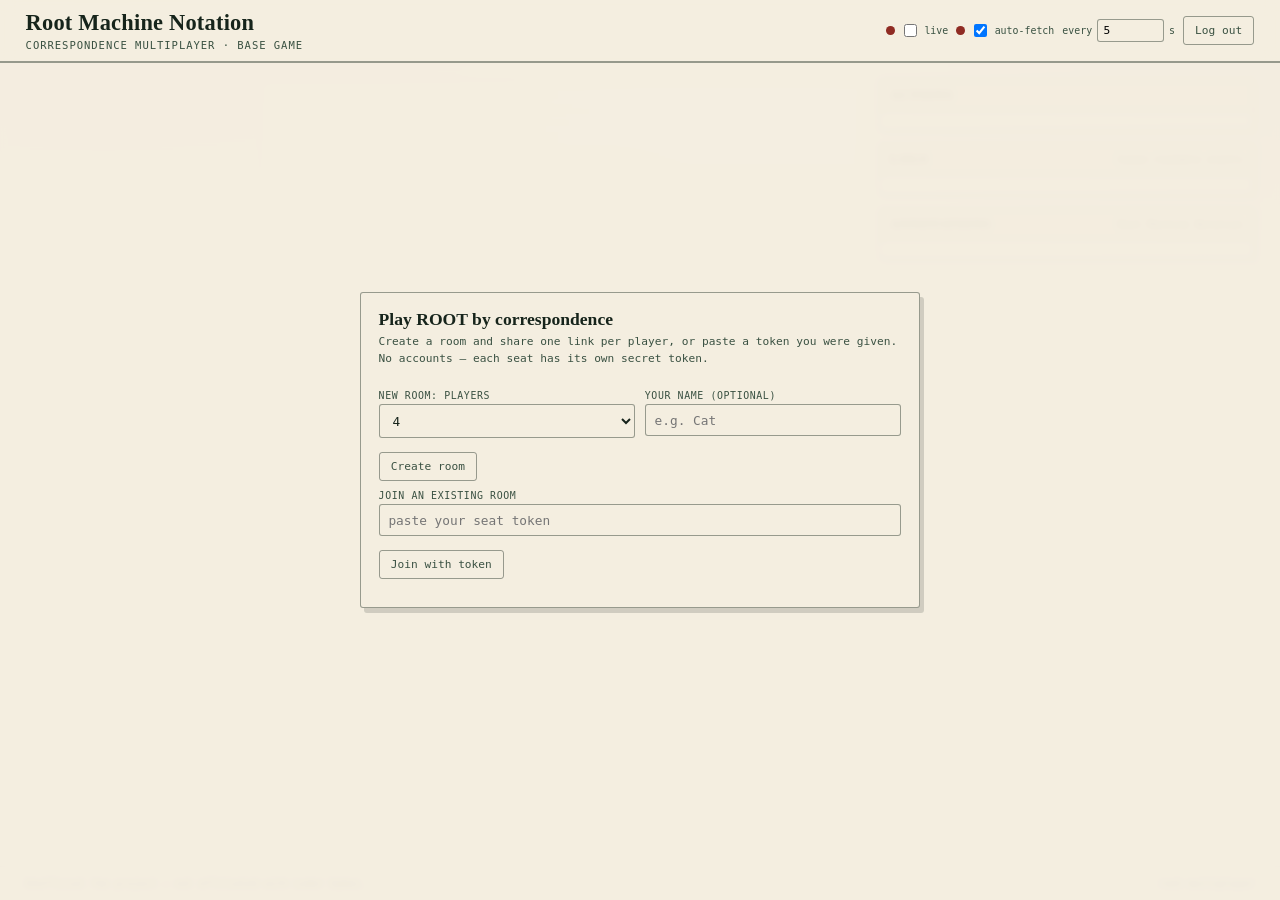
==== web/index.html @ 4bbcd922 "Add an always-present Log out with token backup - 'Log out' replaces 'Leave'; the header now sits ab" ====
<!DOCTYPE html>
<html lang="en">
<head>
<meta charset="utf-8" />
<meta name="viewport" content="width=device-width, initial-scale=1" />
<meta name="color-scheme" content="light" />
<meta name="description" content="Root Machine Notation — correspondence multiplayer for the board game ROOT." />
<title>Root Machine Notation · correspondence</title>
<link rel="icon" href="favicon.svg" type="image/svg+xml" />
<link rel="stylesheet" href="style.css" />
</head>
<body>
<header class="masthead">
  <div class="masthead-inner">
    <div class="brand">
      <h1>Root Machine Notation</h1>
      <p class="sub">correspondence multiplayer · base game</p>
    </div>
    <div class="turnbar" id="turnbar" aria-live="polite"></div>
    <div class="header-controls">
      <label title="Instant updates via WebSocket (falls back to polling)">
        <span class="dot" id="livedot"></span>
        <input type="checkbox" id="live" /> live
      </label>
      <label title="Poll the server for changes">
        <span class="dot" id="fetchdot"></span>
        <input type="checkbox" id="autofetch" checked /> auto-fetch
      </label>
      <label>every
        <input type="number" id="interval" min="2" max="120" value="5" /> s
      </label>
      <button id="logout" class="btn ghost" type="button">Log out</button>
    </div>
  </div>
</header>

<main class="bench">
  <aside class="players" id="players" aria-label="Players"></aside>

  <section class="boardwrap">
    <div class="minimap" id="minimap" aria-label="Clearing graph" role="img"></div>
    <div class="board" id="board" aria-label="Woodland map"></div>
    <div class="boardfoot" id="boardfoot"></div>
  </section>

  <section class="rightcol">
    <div class="panel">
      <div class="panel-head"><h2 id="actionhead">Actions</h2><span class="hint" id="pendhint"></span></div>
      <div class="actions" id="actions"></div>
    </div>
    <div class="panel">
      <div class="panel-head"><h2>Logs</h2><span class="hint">human-readable events</span></div>
      <ol class="log" id="log"></ol>
    </div>
    <div class="panel">
      <div class="panel-head"><h2>Annotations</h2><span class="hint">Root Machine Notation</span></div>
      <ol class="rmn" id="rmn"></ol>
    </div>
  </section>
</main>

<footer class="sitefoot">
  <span>Unofficial fan project — not affiliated with Leder Games.</span>
  <a href="https://github.com/Thanhphan1147/root-multiplayer" target="_blank" rel="noopener">root-multiplayer</a>
</footer>

<!-- Landing: create or join -->
<div class="overlay" id="landing" hidden>
  <div class="card">
    <h2>Play ROOT by correspondence</h2>
    <p>Create a room and share one link per player, or paste a token you were given.
       No accounts — each seat has its own secret token.</p>
    <div class="row2">
      <div>
        <label>New room: players</label>
        <select id="playerCount">
          <option value="2">2</option>
          <option value="3">3</option>
          <option value="4" selected>4</option>
        </select>
      </div>
      <div>
        <label>Your name (optional)</label>
        <input id="creatorname" placeholder="e.g. Cat" />
      </div>
    </div>
    <button id="create" class="btn" type="button">Create room</button>
    <label>Join an existing room</label>
    <input id="jointoken" placeholder="paste your seat token" />
    <button id="join" class="btn ghost" type="button">Join with token</button>
    <p id="landingerr" style="color:var(--crimson)"></p>
  </div>
</div>

<!-- Room created: distribute tokens -->
<div class="overlay" id="created" hidden>
  <div class="card">
    <h2>Room <span id="createdid"></span> created</h2>
    <p>Send each player their own link (or token). The link opens this client and signs them in.</p>
    <div class="toklist" id="toklist"></div>
    <button id="enter" class="btn" type="button">Enter my seat</button>
  </div>
</div>

<!-- Lobby: pick a faction -->
<div class="overlay" id="lobby" hidden>
  <div class="card">
    <h2>Choose your faction</h2>
    <p id="lobbyinfo"></p>
    <div class="factionpick" id="factionpick"></div>
  </div>
</div>

<!-- Logout: warn, show the token, then clear it -->
<div class="overlay" id="logoutmodal" hidden>
  <div class="card">
    <h2>Log out</h2>
    <p id="logoutwarn">This removes your seat token from this browser. If you
       haven't saved it somewhere, you won't be able to rejoin this seat — the
       token will be lost forever.</p>
    <div id="logouttokenwrap">
      <label>Your seat token</label>
      <div class="tokrow">
        <code id="logouttoken"></code>
        <button id="copytoken" class="btn ghost" type="button">copy</button>
      </div>
    </div>
    <div style="display:flex; gap:.5rem; margin-top:.9rem; flex-wrap:wrap;">
      <button id="logoutconfirm" class="btn" type="button">Log out anyway</button>
      <button id="logoutcancel" class="btn ghost" type="button">Cancel</button>
    </div>
  </div>
</div>

<script src="app.js"></script>
</body>
</html>
---- web/style.css ----
/* Root Machine Notation — analysis bench
   Palette: woodland parchment + faction accents. */

:root {
  --ink: #16241b;
  --ink-soft: #3a5142;
  --paper: #f4eee0;
  --paper-2: #eae0cb;
  --paper-3: #dccfb2;
  --line: rgba(22, 36, 27, 0.16);
  --line-strong: rgba(22, 36, 27, 0.42);

  --mc: #b5471f; /* Marquise  */
  --ed: #28527a; /* Eyrie     */
  --wa: #4f6b4a; /* Alliance  */
  --vb: #9a7614; /* Vagabond  */
  --crimson: #8f2b23;
  --gold: #a8791b;

  --display: "Iowan Old Style", "Palatino Linotype", Palatino, "Book Antiqua", Georgia, serif;
  --mono: "SFMono-Regular", "JetBrains Mono", "IBM Plex Mono", Menlo, Consolas, monospace;

  --radius: 3px;
  --shadow: 3px 3px 0 rgba(22, 36, 27, 0.10);
  --shadow-lift: 4px 5px 0 rgba(22, 36, 27, 0.16);
  --header-h: 64px;
}

* { box-sizing: border-box; }

html { -webkit-text-size-adjust: 100%; }

body {
  margin: 0;
  min-height: 100vh;
  display: flex;
  flex-direction: column;
  overflow-x: hidden;
  color: var(--ink);
  font-family: var(--display);
  background:
    radial-gradient(1100px 560px at 8% -10%, rgba(181, 71, 31, 0.10), transparent 60%),
    radial-gradient(900px 520px at 100% 0%, rgba(40, 82, 122, 0.10), transparent 55%),
    var(--paper);
}

body::before {
  content: "";
  position: fixed;
  inset: 0;
  pointer-events: none;
  opacity: 0.35;
  mix-blend-mode: multiply;
  background-image: repeating-linear-gradient(0deg, rgba(22, 36, 27, 0.03) 0 1px, transparent 1px 4px);
}

/* ---------- Header (full-bleed, sticky) ---------- */

.masthead {
  position: sticky;
  top: 0;
  z-index: 120; /* above the landing/lobby overlays so Log out is always reachable */
  width: 100%;
  border-bottom: 2px solid var(--line-strong);
  background: rgba(244, 238, 224, 0.94);
  -webkit-backdrop-filter: blur(8px);
  backdrop-filter: blur(8px);
}

.masthead-inner {
  display: flex;
  align-items: center;
  flex-wrap: wrap;
  gap: 0.5rem 1rem;
  width: 100%;
  padding: 0.65rem clamp(0.8rem, 2vw, 1.6rem);
}

.brand { flex: 1 1 260px; min-width: 0; }
.brand h1 {
  margin: 0;
  font-size: clamp(1.05rem, 1.4vw + 0.6rem, 1.4rem);
  letter-spacing: 0.01em;
  line-height: 1.15;
}
.sub {
  margin: 0.15rem 0 0;
  font-family: var(--mono);
  font-size: clamp(0.56rem, 0.5vw + 0.4rem, 0.66rem);
  letter-spacing: 0.09em;
  text-transform: uppercase;
  color: var(--ink-soft);
}

.turnbar {
  flex: 0 1 auto;
  margin-left: auto;
  font-family: var(--mono);
  font-size: 0.76rem;
  line-height: 1.45;
  text-align: right;
  white-space: nowrap;
}
.turnbar b { color: var(--mc); }

.topactions { display: flex; flex-wrap: wrap; gap: 0.45rem; }

.btn {
  font-family: var(--mono);
  font-size: 0.7rem;
  padding: 0.42rem 0.7rem;
  border: 1.5px solid var(--line-strong);
  border-radius: var(--radius);
  background: transparent;
  color: var(--ink-soft);
  cursor: pointer;
  transition: background 0.12s ease, color 0.12s ease, border-color 0.12s ease;
}
.btn:hover { background: var(--paper-2); color: var(--ink); }
.btn:active { transform: translateY(1px); }

/* ---------- Layout ---------- */

.bench {
  flex: 1;
  display: grid;
  grid-template-columns: minmax(200px, 232px) minmax(420px, 1.7fr) minmax(330px, 1fr);
  gap: 1rem;
  width: 100%;
  padding: 1rem clamp(0.8rem, 2vw, 1.6rem) 1.4rem;
  align-items: start;
}

.rightcol { display: flex; flex-direction: column; gap: 0.8rem; min-width: 0; }

/* ---------- Panels ---------- */

.panel {
  border: 1.5px solid var(--line-strong);
  border-radius: var(--radius);
  background: linear-gradient(180deg, rgba(255, 255, 255, 0.55), rgba(255, 255, 255, 0.12));
  box-shadow: var(--shadow);
  overflow: hidden;
}

.panel-head {
  display: flex;
  justify-content: space-between;
  align-items: baseline;
  gap: 0.6rem;
  padding: 0.5rem 0.65rem;
  border-bottom: 1.5px solid var(--line-strong);
  background: var(--paper-2);
}
.panel-head h2 { margin: 0; font-size: 0.8rem; letter-spacing: 0.05em; text-transform: uppercase; }
.hint { font-family: var(--mono); font-size: 0.62rem; color: var(--ink-soft); white-space: nowrap; }

/* ---------- Players ---------- */

.players { display: flex; flex-direction: column; gap: 0.6rem; min-width: 0; }

.pcard {
  border: 1.5px solid var(--line-strong);
  border-radius: var(--radius);
  background: linear-gradient(180deg, rgba(255, 255, 255, 0.55), rgba(255, 255, 255, 0.12));
  box-shadow: var(--shadow);
  overflow: hidden;
}
.pcard.current { outline: 3px solid var(--ink); outline-offset: -1px; }
.pcard .phead {
  display: flex; justify-content: space-between; align-items: baseline; gap: 0.5rem;
  padding: 0.4rem 0.55rem;
  border-bottom: 1.5px solid var(--line-strong);
  background: var(--paper-2);
}
.pcard .phead .f { font-family: var(--mono); font-weight: 700; letter-spacing: 0.04em; }
.pcard .phead .vp { font-family: var(--mono); font-weight: 700; }
.pcard.MC .f, .pcard.MC .vp { color: var(--mc); }
.pcard.ED .f, .pcard.ED .vp { color: var(--ed); }
.pcard.WA .f, .pcard.WA .vp { color: var(--wa); }
.pcard.VB .f, .pcard.VB .vp { color: var(--vb); }

.pbody { padding: 0.4rem 0.55rem; font-family: var(--mono); font-size: 0.66rem; line-height: 1.5; color: var(--ink-soft); }
.pbody .row { display: flex; justify-content: space-between; gap: 0.5rem; }
.pbody .cards { color: var(--ink); text-align: right; word-break: break-word; }
.pbody .tags { display: flex; flex-wrap: wrap; gap: 0.16rem; margin-top: 0.25rem; }
.tag { border: 1px solid var(--line-strong); border-radius: var(--radius); padding: 0.02rem 0.28rem; font-size: 0.6rem; }
.tag.hostile { color: var(--crimson); border-color: var(--crimson); }

/* ---------- Hand cards ---------- */

.hand { display: flex; flex-direction: column; gap: 0.25rem; padding: 0.35rem 0.55rem 0.55rem; border-top: 1px dashed var(--line); }
.hand .hempty { font-family: var(--mono); font-size: 0.62rem; color: var(--ink-soft); }
.hcard { border: 1px solid var(--line-strong); border-left: 4px solid #5b6472; border-radius: var(--radius); background: var(--paper); padding: 0.24rem 0.38rem; }
.hcard.suit-F { border-left-color: var(--mc); }
.hcard.suit-R { border-left-color: var(--vb); }
.hcard.suit-M { border-left-color: #5b6472; }
.hcard.suit-B { border-left-color: var(--ed); }
.hcard .hname { display: flex; justify-content: space-between; gap: 0.3rem; font-family: var(--mono); font-size: 0.64rem; font-weight: 700; }
.hcard .hid { opacity: 0.6; font-weight: 400; }
.hcard .hcost { font-family: var(--mono); font-size: 0.56rem; letter-spacing: 0.04em; text-transform: uppercase; color: var(--ink-soft); }
.hcard .hdesc { font-size: 0.66rem; line-height: 1.25; color: var(--ink-soft); }

/* ---------- Board ---------- */

.boardwrap { min-width: 0; }

.board {
  position: relative;
  width: 100%;
  aspect-ratio: 16 / 11;
  min-height: clamp(420px, 52vh, 640px);
  margin-top: 0.2rem;
  border: 1.5px solid var(--line);
  border-radius: var(--radius);
  background:
    radial-gradient(closest-side at 50% 40%, rgba(79, 107, 74, 0.06), transparent 70%),
    linear-gradient(180deg, rgba(255, 255, 255, 0.35), rgba(255, 255, 255, 0.05));
}

.roads { position: absolute; inset: 0; width: 100%; height: 100%; pointer-events: none; }
.roads line.casing { stroke: var(--paper-3); stroke-width: 7; vector-effect: non-scaling-stroke; }
.roads line.road { stroke: #7a5a37; stroke-width: 3; stroke-linecap: round; vector-effect: non-scaling-stroke; }
.roads line.hot line.road, .roads line.hot.casing { stroke: var(--mc); }

.clearing {
  position: absolute;
  width: 14%;
  min-width: 74px;
  transform: translate(-50%, -50%);
  padding: 0.3rem 0.35rem;
  border: 1.5px solid var(--line-strong);
  border-radius: var(--radius);
  background: var(--paper);
  min-height: 4.6rem;
  cursor: pointer;
  z-index: 2;
  transition: box-shadow 0.12s ease, border-color 0.12s ease, transform 0.12s ease;
}
.clearing:hover { box-shadow: var(--shadow-lift); border-color: var(--ink); z-index: 3; transform: translate(-50%, -50%) translateY(-2px); }
.clearing.hl { outline: 3px solid var(--mc); outline-offset: 1px; }

.cid { display: flex; justify-content: space-between; align-items: center; font-family: var(--mono); font-size: 0.7rem; font-weight: 700; }
.suit { width: 1.1rem; height: 1.1rem; display: grid; place-items: center; border-radius: 50%; color: #fff; font-size: 0.62rem; font-weight: 700; }
.suit.F { background: var(--mc); }
.suit.R { background: var(--vb); }
.suit.M { background: #5b6472; }

.crowd { display: flex; flex-wrap: wrap; gap: 0.16rem; margin-top: 0.28rem; }
.chip { font-family: var(--mono); font-size: 0.58rem; padding: 0.05rem 0.26rem; border: 1px solid var(--line-strong); border-radius: var(--radius); background: var(--paper-2); }
.chip.MC { border-color: var(--mc); color: var(--mc); }
.chip.ED { border-color: var(--ed); color: var(--ed); }
.chip.WA { border-color: var(--wa); color: var(--wa); }
.chip.VB { border-color: var(--vb); color: var(--vb); }
.wood { font-family: var(--mono); font-size: 0.58rem; color: var(--vb); }
/* Building slots */
.slots { display: flex; align-items: center; gap: 0.3rem; margin-top: 0.28rem; font-family: var(--mono); font-size: 0.55rem; color: var(--ink-soft); }
.slotpips { display: inline-flex; gap: 2px; }
.slot { width: 0.5rem; height: 0.5rem; display: inline-block; border: 1px solid var(--line-strong); border-radius: 1px; }
.slot.used { background: var(--ink-soft); border-color: var(--ink-soft); }
.slot.free { background: transparent; }
.slot.ruinslot { border-color: var(--crimson); background: repeating-linear-gradient(45deg, var(--crimson) 0 2px, transparent 2px 4px); }
.slotnum { opacity: 0.8; }
.ruin { color: var(--crimson); opacity: 0.85; }

.forest {
  position: absolute;
  transform: translate(-50%, -50%);
  padding: 0.1rem 0.4rem;
  border: 1px dashed rgba(79, 107, 74, 0.5);
  border-radius: 999px;
  background: rgba(79, 107, 74, 0.10);
  font-family: var(--mono);
  font-size: 0.6rem;
  letter-spacing: 0.04em;
  color: var(--wa);
  white-space: nowrap;
  pointer-events: none;
  z-index: 1;
}

.pawn {
  position: absolute;
  transform: translate(-50%, -50%);
  min-width: 2.2rem;
  padding: 0.28rem 0.2rem;
  border: 2px solid var(--paper);
  border-radius: 50%;
  background: var(--vb);
  color: #fff;
  font-family: var(--mono);
  font-size: 0.58rem;
  font-weight: 700;
  text-align: center;
  box-shadow: 0 1px 3px rgba(22, 36, 27, 0.4);
  pointer-events: none;
  z-index: 4;
}

.boardfoot {
  padding: 0.45rem 0.2rem 0;
  font-family: var(--mono);
  font-size: 0.62rem;
  line-height: 1.5;
  color: var(--ink-soft);
  word-break: break-word;
}

/* ---------- Actions ---------- */

.actions { display: flex; flex-direction: column; gap: 0.3rem; padding: 0.55rem; max-height: 40vh; overflow: auto; }
.actions button {
  width: 100%;
  text-align: left;
  font-family: var(--mono);
  font-size: 0.72rem;
  padding: 0.42rem 0.55rem;
  border: 1.5px solid var(--line-strong);
  border-radius: var(--radius);
  background: var(--paper);
  color: var(--ink);
  cursor: pointer;
  transition: background 0.1s ease, color 0.1s ease, transform 0.1s ease;
}
.actions button:hover { background: var(--ink); color: var(--paper); }
.actions button:active { transform: translateY(1px); }
.actions button.pass { border-style: dashed; color: var(--ink-soft); }
.actions button.battle, .actions button.decree-battle { border-color: var(--crimson); }
.actions button.craft, .actions button.mc-build, .actions button.decree-build { border-color: var(--ed); }

.battlebar {
  border: 1.5px solid var(--crimson);
  border-radius: var(--radius);
  background: rgba(143, 43, 35, 0.08);
  padding: 0.45rem 0.55rem;
  font-family: var(--mono);
  font-size: 0.7rem;
  line-height: 1.5;
}
.battlebar .step { color: var(--crimson); font-weight: 700; }
.battlebar .hint { color: var(--ink-soft); font-size: 0.62rem; }

.winner { padding: 0.6rem; font-family: var(--mono); font-weight: 700; color: var(--wa); }

/* ---------- Logs ---------- */

.log, .rmn { list-style: none; margin: 0; padding: 0.55rem; overflow: auto; }
.log { max-height: 36vh; }
.rmn { max-height: 28vh; }

.log li {
  display: grid;
  grid-template-columns: 2rem 2.4rem 2rem 1fr;
  gap: 0.3rem;
  padding: 0.22rem 0.35rem;
  border-bottom: 1px solid var(--line);
  font-family: var(--mono);
  font-size: 0.66rem;
}
.log .seq { opacity: 0.6; }
.log .act.MC { color: var(--mc); }
.log .act.ED { color: var(--ed); }
.log .act.WA { color: var(--wa); }
.log .act.VB { color: var(--vb); }
.log li.battle, .log li.turmoil, .log li.ambush { background: rgba(143, 43, 35, 0.10); }
.log li.win { background: rgba(79, 107, 74, 0.16); }
.log li.score { background: rgba(168, 121, 27, 0.12); }

.rmn li {
  padding: 0.18rem 0.3rem;
  border-bottom: 1px solid var(--line);
  font-family: var(--mono);
  font-size: 0.64rem;
  white-space: pre-wrap;
  word-break: break-word;
}
.rmn li:nth-child(odd) { background: rgba(255, 255, 255, 0.35); }
.rmn .rmnempty { color: var(--ink-soft); }

/* ---------- Footer ---------- */

.sitefoot {
  display: flex;
  justify-content: space-between;
  align-items: center;
  flex-wrap: wrap;
  gap: 0.5rem 1rem;
  width: 100%;
  padding: 0.7rem clamp(0.8rem, 2vw, 1.6rem);
  border-top: 1px solid var(--line);
  background: rgba(244, 238, 224, 0.7);
  font-family: var(--mono);
  font-size: 0.62rem;
  color: var(--ink-soft);
}
.sitefoot a { color: var(--ed); text-decoration: none; }
.sitefoot a:hover { text-decoration: underline; }

/* ---------- Focus & motion ---------- */

button:focus-visible, a:focus-visible, .clearing:focus-visible {
  outline: 2px solid var(--mc);
  outline-offset: 2px;
}

@media (prefers-reduced-motion: reduce) {
  * { transition: none !important; animation: none !important; }
}

/* ---------- Minimap (graph view for small viewports) ---------- */

.minimap { display: none; }

.minimap .mm-svg { display: block; width: 100%; height: auto; }
.minimap .mm-road { stroke: #7a5a37; stroke-width: 1.6; stroke-linecap: round; opacity: 0.85; }
.minimap .mm-node { fill: var(--paper); stroke: var(--ink); stroke-width: 1; }
.minimap .mm-node.mm-suit-F { fill: #eccfc2; stroke: var(--mc); }
.minimap .mm-node.mm-suit-R { fill: #ece2c2; stroke: var(--vb); }
.minimap .mm-node.mm-suit-M { fill: #d9dde1; stroke: #5b6472; }
.minimap .mm-node.mm-suit-B { fill: #cfdbe8; stroke: var(--ed); }
.minimap .mm-node.mm-hl { stroke-width: 2.6; }
.minimap .mm-label { font-family: var(--mono); font-size: 6px; font-weight: 700; text-anchor: middle; dominant-baseline: central; fill: var(--ink); }
.minimap .mm-forest { font-family: var(--mono); font-size: 4.2px; text-anchor: middle; fill: var(--wa); opacity: 0.7; }
.minimap .mm-pawn { fill: var(--vb); stroke: var(--paper); stroke-width: 0.8; }

/* ---------- Page-load fade ---------- */

@keyframes fadeIn {
  from { opacity: 0; transform: translateY(6px); }
  to { opacity: 1; transform: none; }
}
.masthead { animation: fadeIn 0.3s ease both; }
.bench { animation: fadeIn 0.45s ease both; animation-delay: 0.05s; }
.sitefoot { animation: fadeIn 0.45s ease both; animation-delay: 0.1s; }

/* Players drawer toggle (hidden on wide screens) */
#toggleplayers { display: none; }
/* Transparent click-catcher: closes the drawer without dimming the page. */
.drawer-backdrop { position: fixed; inset: 0; z-index: 125; background: transparent; }

/* ---------- Responsive ---------- */

@media (max-width: 1400px) {
  .bench { grid-template-columns: minmax(190px, 220px) minmax(380px, 1.6fr) minmax(300px, 1fr); }
}

/* Medium: players stay visible beside the board; the right column drops below. */
@media (max-width: 1180px) {
  .bench { grid-template-columns: minmax(190px, 220px) minmax(0, 1fr); }
  .players { grid-column: 1; grid-row: 1 / span 2; }
  .boardwrap { grid-column: 2; grid-row: 1; }
  .rightcol { grid-column: 2; grid-row: 2; }
}

/* Small: the players list collapses into a drawer. */
@media (max-width: 900px) {
  .bench { grid-template-columns: minmax(0, 1fr); }
  .players, .boardwrap, .rightcol { grid-column: 1; grid-row: auto; }

  #toggleplayers { display: inline-block; }

  .players {
    position: fixed;
    top: 0;
    left: 0;
    bottom: 0;
    z-index: 130;
    width: min(340px, 88vw);
    display: flex;
    flex-direction: column;
    gap: 0.6rem;
    padding: 0.9rem;
    overflow: auto;
    background: var(--paper);
    box-shadow: 6px 0 18px rgba(22, 36, 27, 0.25);
    transform: translateX(-102%);
    transition: transform 0.22s ease;
  }
  .players::before {
    content: "Players";
    padding-bottom: 0.35rem;
    border-bottom: 1px solid var(--line);
    font-family: var(--mono);
    font-size: 0.7rem;
    letter-spacing: 0.1em;
    text-transform: uppercase;
    color: var(--ink-soft);
  }
  .players-open .players { transform: none; }
  .drawer-backdrop[hidden] { display: none; }

  .turnbar { margin-left: 0; text-align: left; white-space: normal; }
  .brand { flex-basis: 100%; }
  .actions { max-height: 46vh; }
  .log, .rmn { max-height: 40vh; }
}

/* Table layout (with minimap) below 720px. */
@media (max-width: 720px) {
  .minimap {
    display: block;
    margin-bottom: 0.6rem;
    padding: 0.5rem;
    border: 1.5px solid var(--line);
    border-radius: var(--radius);
    background: linear-gradient(180deg, rgba(255, 255, 255, 0.4), rgba(255, 255, 255, 0.05));
  }
  .board {
    display: grid;
    grid-template-columns: repeat(auto-fill, minmax(138px, 1fr));
    gap: 0.5rem;
    aspect-ratio: auto;
    min-height: 0;
    padding: 0.5rem;
  }
  .clearing { position: static; width: auto; min-width: 0; transform: none; }
  .clearing:hover { transform: none; }
  .roads, .forest, .pawn { display: none; }
}

@media (max-width: 420px) {
  .board { grid-template-columns: repeat(auto-fill, minmax(120px, 1fr)); }
}

/* ---------- Multiplayer additions ---------- */

.header-controls { display: flex; align-items: center; gap: 0.5rem; flex-wrap: wrap; }
.header-controls label { font-family: var(--mono); font-size: 0.62rem; color: var(--ink-soft); display: flex; align-items: center; gap: 0.3rem; }
.header-controls input[type="number"] { width: 4.2rem; font-family: var(--mono); font-size: 0.7rem; padding: 0.28rem 0.35rem; border: 1.5px solid var(--line-strong); border-radius: var(--radius); background: var(--paper); }
.dot { width: 0.55rem; height: 0.55rem; border-radius: 50%; background: var(--crimson); display: inline-block; }
.dot.on { background: var(--wa); }

.overlay { position: fixed; inset: 0; z-index: 100; display: grid; place-items: center; padding: 1rem;
  background: rgba(244, 238, 224, 0.96); -webkit-backdrop-filter: blur(3px); backdrop-filter: blur(3px); }
.overlay[hidden] { display: none; }
.card { width: min(560px, 96vw); border: 1.5px solid var(--line-strong); border-radius: var(--radius);
  background: var(--paper); box-shadow: var(--shadow-lift); padding: 1rem 1.1rem; }
.card h2 { margin: 0 0 0.3rem; font-size: 1.1rem; }
.card p { margin: 0 0 0.8rem; font-family: var(--mono); font-size: 0.7rem; color: var(--ink-soft); line-height: 1.5; }
.card label { display: block; font-family: var(--mono); font-size: 0.62rem; letter-spacing: 0.06em; text-transform: uppercase; color: var(--ink-soft); margin: 0.6rem 0 0.2rem; }
.card input, .card select, .card textarea { width: 100%; font-family: var(--mono); font-size: 0.8rem; padding: 0.45rem 0.55rem;
  border: 1.5px solid var(--line-strong); border-radius: var(--radius); background: var(--paper); color: var(--ink); }
.card .row2 { display: flex; gap: 0.6rem; flex-wrap: wrap; }
.card .row2 > * { flex: 1 1 8rem; }
.card .btn { margin-top: 0.9rem; }
.toklist { display: flex; flex-direction: column; gap: 0.35rem; margin-top: 0.5rem; }
.tokrow { display: flex; align-items: center; gap: 0.4rem; }
.tokrow code { flex: 1; font-family: var(--mono); font-size: 0.66rem; padding: 0.3rem 0.4rem; border: 1px solid var(--line);
  border-radius: var(--radius); background: var(--paper-2); overflow: hidden; text-overflow: ellipsis; white-space: nowrap; }
.factionpick { display: flex; gap: 0.5rem; flex-wrap: wrap; margin-top: 0.6rem; }
.factionpick button { flex: 1 1 6rem; font-family: var(--mono); font-size: 0.75rem; padding: 0.6rem; border: 1.5px solid var(--line-strong);
  border-radius: var(--radius); background: var(--paper); cursor: pointer; }
.factionpick button:hover { background: var(--ink); color: var(--paper); }
.factionpick button.MC { border-color: var(--mc); color: var(--mc); }
.factionpick button.ED { border-color: var(--ed); color: var(--ed); }
.factionpick button.WA { border-color: var(--wa); color: var(--wa); }
.factionpick button.VB { border-color: var(--vb); color: var(--vb); }
.factionpick button.taken { opacity: 0.4; cursor: not-allowed; }
.factionpick button:disabled:hover { background: var(--paper); color: inherit; }
.hidden-card { border: 1px solid var(--line-strong); border-left: 4px solid #5b6472; border-radius: var(--radius);
  background: repeating-linear-gradient(45deg, rgba(91,100,114,.15) 0 4px, transparent 4px 8px); padding: 0.24rem 0.38rem;
  font-family: var(--mono); font-size: 0.62rem; color: var(--ink-soft); }
.banner { margin: 0.5rem 0; padding: 0.5rem 0.6rem; border: 1.5px solid var(--ed); border-radius: var(--radius);
  background: rgba(40,82,122,.08); font-family: var(--mono); font-size: 0.72rem; }
.banner.you { border-color: var(--wa); background: rgba(79,107,74,.10); }

#logoutmodal { z-index: 140; }
#logoutmodal code { display: block; max-height: 8rem; overflow: auto; word-break: break-all; }
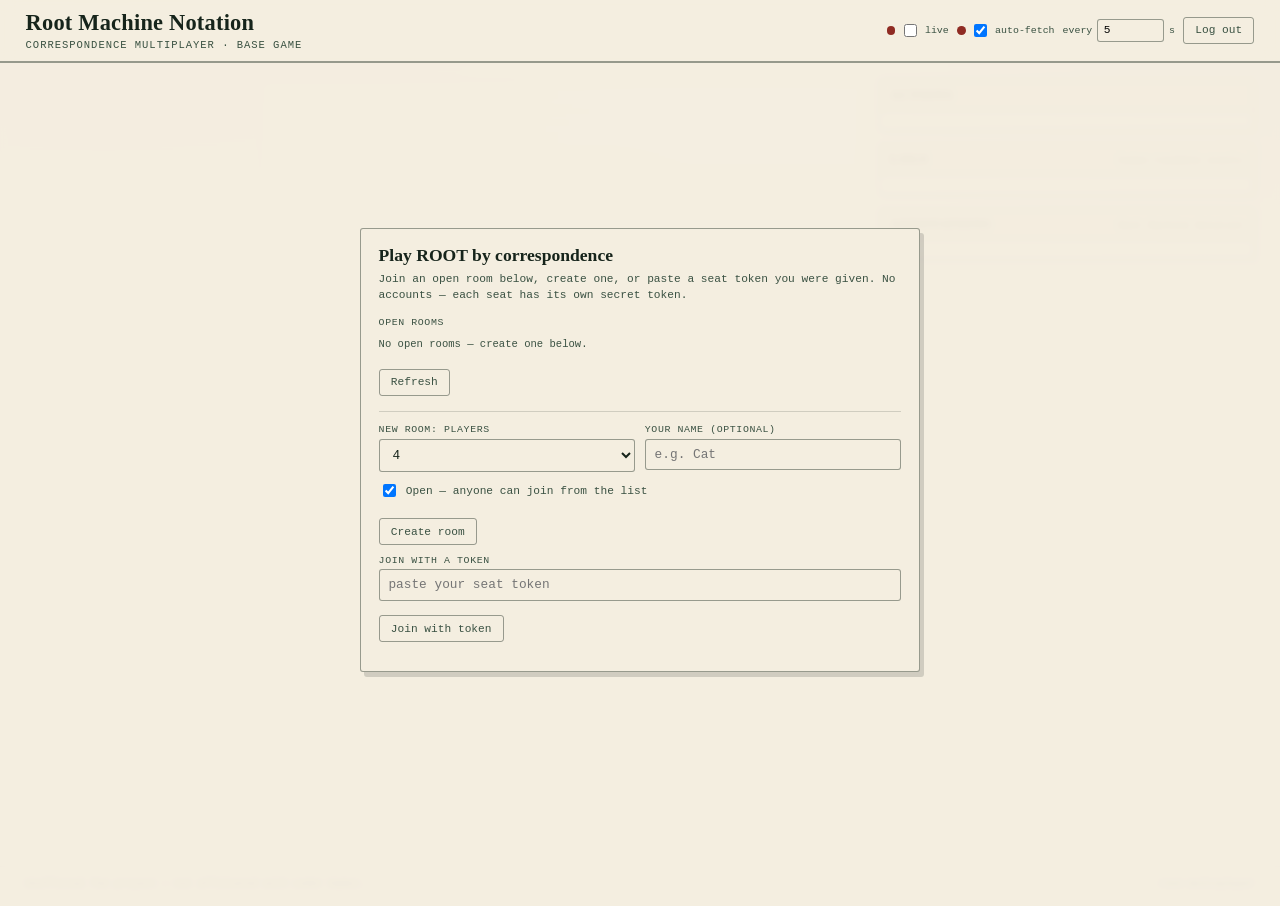
==== commit 39de37e9: "Add open-room list + join; fix caching and battle auth - Landing page lists open rooms with a Join b" ====
--- a/web/index.html
+++ b/web/index.html
@@ -7,7 +7,7 @@
 <meta name="description" content="Root Machine Notation — correspondence multiplayer for the board game ROOT." />
 <title>Root Machine Notation · correspondence</title>
 <link rel="icon" href="favicon.svg" type="image/svg+xml" />
-<link rel="stylesheet" href="style.css" />
+<link rel="stylesheet" href="style.css?v=2" />
 </head>
 <body>
 <header class="masthead">
@@ -18,6 +18,7 @@
     </div>
     <div class="turnbar" id="turnbar" aria-live="polite"></div>
     <div class="header-controls">
+      <button id="toggleplayers" class="btn ghost" type="button" aria-controls="players" aria-expanded="false">Players</button>
       <label title="Instant updates via WebSocket (falls back to polling)">
         <span class="dot" id="livedot"></span>
         <input type="checkbox" id="live" /> live
@@ -33,6 +34,8 @@
     </div>
   </div>
 </header>
+
+<div class="drawer-backdrop" id="drawerbackdrop" hidden></div>
 
 <main class="bench">
   <aside class="players" id="players" aria-label="Players"></aside>
@@ -64,12 +67,16 @@
   <a href="https://github.com/Thanhphan1147/root-multiplayer" target="_blank" rel="noopener">root-multiplayer</a>
 </footer>
 
-<!-- Landing: create or join -->
+<!-- Landing: open rooms, create, or join by token -->
 <div class="overlay" id="landing" hidden>
   <div class="card">
     <h2>Play ROOT by correspondence</h2>
-    <p>Create a room and share one link per player, or paste a token you were given.
+    <p>Join an open room below, create one, or paste a seat token you were given.
        No accounts — each seat has its own secret token.</p>
+    <label>Open rooms</label>
+    <div class="roomlist" id="roomlist"></div>
+    <button id="refreshrooms" class="btn ghost" type="button">Refresh</button>
+    <hr class="sep" />
     <div class="row2">
       <div>
         <label>New room: players</label>
@@ -84,8 +91,9 @@
         <input id="creatorname" placeholder="e.g. Cat" />
       </div>
     </div>
+    <label class="check"><input type="checkbox" id="openroom" checked /> Open — anyone can join from the list</label>
     <button id="create" class="btn" type="button">Create room</button>
-    <label>Join an existing room</label>
+    <label>Join with a token</label>
     <input id="jointoken" placeholder="paste your seat token" />
     <button id="join" class="btn ghost" type="button">Join with token</button>
     <p id="landingerr" style="color:var(--crimson)"></p>
@@ -132,6 +140,6 @@
   </div>
 </div>
 
-<script src="app.js"></script>
+<script src="app.js?v=2"></script>
 </body>
 </html>
--- a/web/style.css
+++ b/web/style.css
@@ -547,6 +547,18 @@
 .tokrow { display: flex; align-items: center; gap: 0.4rem; }
 .tokrow code { flex: 1; font-family: var(--mono); font-size: 0.66rem; padding: 0.3rem 0.4rem; border: 1px solid var(--line);
   border-radius: var(--radius); background: var(--paper-2); overflow: hidden; text-overflow: ellipsis; white-space: nowrap; }
+.roomlist { display: flex; flex-direction: column; gap: 0.35rem; margin-top: 0.3rem; max-height: 34vh; overflow: auto; }
+.roomrow { display: flex; align-items: center; justify-content: space-between; gap: 0.5rem; padding: 0.4rem 0.5rem;
+  border: 1px solid var(--line); border-radius: var(--radius); background: var(--paper-2); }
+.roomrow .btn { margin-top: 0; }
+.roommeta { display: flex; flex-direction: column; gap: 0.15rem; min-width: 0; }
+.roommeta .rid { font-family: var(--mono); font-size: 0.72rem; font-weight: 700; }
+.roommeta .rmeta { font-family: var(--mono); font-size: 0.62rem; color: var(--ink-soft); }
+.roommeta .rfactions { display: flex; flex-wrap: wrap; gap: 0.2rem; }
+.roomempty { padding: 0.3rem 0; font-family: var(--mono); font-size: 0.66rem; color: var(--ink-soft); }
+.card .check { display: flex; align-items: center; gap: 0.45rem; text-transform: none; letter-spacing: 0; font-size: 0.7rem; }
+.card .check input { width: auto; }
+.sep { border: none; border-top: 1px solid var(--line); margin: 0.9rem 0 0.2rem; }
 .factionpick { display: flex; gap: 0.5rem; flex-wrap: wrap; margin-top: 0.6rem; }
 .factionpick button { flex: 1 1 6rem; font-family: var(--mono); font-size: 0.75rem; padding: 0.6rem; border: 1.5px solid var(--line-strong);
   border-radius: var(--radius); background: var(--paper); cursor: pointer; }
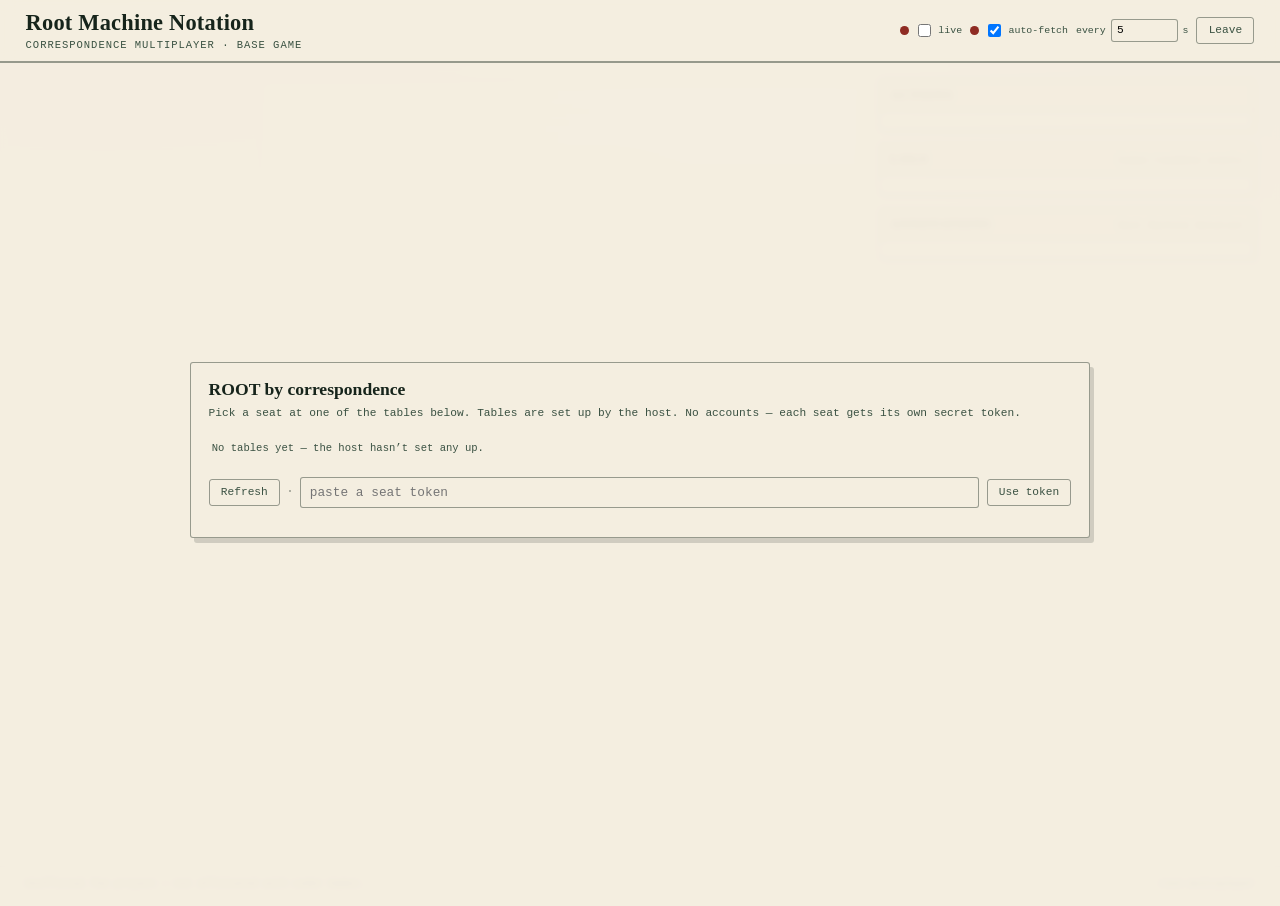
==== commit cd3066e1: "Rework rooms: host-created tables, clickable seats, token rotation - Rooms are created only by the a" ====
--- a/web/index.html
+++ b/web/index.html
@@ -7,7 +7,7 @@
 <meta name="description" content="Root Machine Notation — correspondence multiplayer for the board game ROOT." />
 <title>Root Machine Notation · correspondence</title>
 <link rel="icon" href="favicon.svg" type="image/svg+xml" />
-<link rel="stylesheet" href="style.css?v=2" />
+<link rel="stylesheet" href="style.css?v=4" />
 </head>
 <body>
 <header class="masthead">
@@ -30,10 +30,12 @@
       <label>every
         <input type="number" id="interval" min="2" max="120" value="5" /> s
       </label>
-      <button id="logout" class="btn ghost" type="button">Log out</button>
+      <button id="logout" class="btn ghost" type="button">Leave</button>
     </div>
   </div>
 </header>
+
+<div class="turnbanner" id="turnbanner" hidden aria-live="polite"></div>
 
 <div class="drawer-backdrop" id="drawerbackdrop" hidden></div>
 
@@ -67,46 +69,20 @@
   <a href="https://github.com/Thanhphan1147/root-multiplayer" target="_blank" rel="noopener">root-multiplayer</a>
 </footer>
 
-<!-- Landing: open rooms, create, or join by token -->
+<!-- Landing: pick a seat at one of the host's tables -->
 <div class="overlay" id="landing" hidden>
-  <div class="card">
-    <h2>Play ROOT by correspondence</h2>
-    <p>Join an open room below, create one, or paste a seat token you were given.
-       No accounts — each seat has its own secret token.</p>
-    <label>Open rooms</label>
+  <div class="card card-wide">
+    <h2>ROOT by correspondence</h2>
+    <p>Pick a seat at one of the tables below. Tables are set up by the host.
+       No accounts — each seat gets its own secret token.</p>
     <div class="roomlist" id="roomlist"></div>
-    <button id="refreshrooms" class="btn ghost" type="button">Refresh</button>
-    <hr class="sep" />
-    <div class="row2">
-      <div>
-        <label>New room: players</label>
-        <select id="playerCount">
-          <option value="2">2</option>
-          <option value="3">3</option>
-          <option value="4" selected>4</option>
-        </select>
-      </div>
-      <div>
-        <label>Your name (optional)</label>
-        <input id="creatorname" placeholder="e.g. Cat" />
-      </div>
+    <div class="landingfoot">
+      <button id="refreshrooms" class="btn ghost" type="button">Refresh</button>
+      <span class="landingsep">·</span>
+      <input id="jointoken" placeholder="paste a seat token" />
+      <button id="join" class="btn ghost" type="button">Use token</button>
     </div>
-    <label class="check"><input type="checkbox" id="openroom" checked /> Open — anyone can join from the list</label>
-    <button id="create" class="btn" type="button">Create room</button>
-    <label>Join with a token</label>
-    <input id="jointoken" placeholder="paste your seat token" />
-    <button id="join" class="btn ghost" type="button">Join with token</button>
     <p id="landingerr" style="color:var(--crimson)"></p>
-  </div>
-</div>
-
-<!-- Room created: distribute tokens -->
-<div class="overlay" id="created" hidden>
-  <div class="card">
-    <h2>Room <span id="createdid"></span> created</h2>
-    <p>Send each player their own link (or token). The link opens this client and signs them in.</p>
-    <div class="toklist" id="toklist"></div>
-    <button id="enter" class="btn" type="button">Enter my seat</button>
   </div>
 </div>
 
@@ -119,27 +95,19 @@
   </div>
 </div>
 
-<!-- Logout: warn, show the token, then clear it -->
+<!-- Leave: warn, then free the seat -->
 <div class="overlay" id="logoutmodal" hidden>
   <div class="card">
-    <h2>Log out</h2>
-    <p id="logoutwarn">This removes your seat token from this browser. If you
-       haven't saved it somewhere, you won't be able to rejoin this seat — the
-       token will be lost forever.</p>
-    <div id="logouttokenwrap">
-      <label>Your seat token</label>
-      <div class="tokrow">
-        <code id="logouttoken"></code>
-        <button id="copytoken" class="btn ghost" type="button">copy</button>
-      </div>
-    </div>
+    <h2>Leave this seat?</h2>
+    <p id="logoutwarn">Leaving frees your seat and revokes its token. Anyone —
+       including you — can take the seat again from the lobby with a fresh token.</p>
     <div style="display:flex; gap:.5rem; margin-top:.9rem; flex-wrap:wrap;">
-      <button id="logoutconfirm" class="btn" type="button">Log out anyway</button>
-      <button id="logoutcancel" class="btn ghost" type="button">Cancel</button>
+      <button id="logoutconfirm" class="btn" type="button">Leave seat</button>
+      <button id="logoutcancel" class="btn ghost" type="button">Stay</button>
     </div>
   </div>
 </div>
 
-<script src="app.js?v=2"></script>
+<script src="app.js?v=4"></script>
 </body>
 </html>
--- a/web/style.css
+++ b/web/style.css
@@ -547,18 +547,67 @@
 .tokrow { display: flex; align-items: center; gap: 0.4rem; }
 .tokrow code { flex: 1; font-family: var(--mono); font-size: 0.66rem; padding: 0.3rem 0.4rem; border: 1px solid var(--line);
   border-radius: var(--radius); background: var(--paper-2); overflow: hidden; text-overflow: ellipsis; white-space: nowrap; }
-.roomlist { display: flex; flex-direction: column; gap: 0.35rem; margin-top: 0.3rem; max-height: 34vh; overflow: auto; }
-.roomrow { display: flex; align-items: center; justify-content: space-between; gap: 0.5rem; padding: 0.4rem 0.5rem;
-  border: 1px solid var(--line); border-radius: var(--radius); background: var(--paper-2); }
-.roomrow .btn { margin-top: 0; }
-.roommeta { display: flex; flex-direction: column; gap: 0.15rem; min-width: 0; }
-.roommeta .rid { font-family: var(--mono); font-size: 0.72rem; font-weight: 700; }
-.roommeta .rmeta { font-family: var(--mono); font-size: 0.62rem; color: var(--ink-soft); }
-.roommeta .rfactions { display: flex; flex-wrap: wrap; gap: 0.2rem; }
+.roomlist {
+  display: flex;
+  flex-wrap: wrap;
+  gap: 0.7rem;
+  margin-top: 0.4rem;
+  max-height: 54vh;
+  overflow: auto;
+  padding: 0.2rem;
+}
 .roomempty { padding: 0.3rem 0; font-family: var(--mono); font-size: 0.66rem; color: var(--ink-soft); }
-.card .check { display: flex; align-items: center; gap: 0.45rem; text-transform: none; letter-spacing: 0; font-size: 0.7rem; }
-.card .check input { width: auto; }
-.sep { border: none; border-top: 1px solid var(--line); margin: 0.9rem 0 0.2rem; }
+
+/* A host's table: name + status over the pixel-art board. */
+.roomtable {
+  flex: 1 1 210px;
+  min-width: 190px;
+  max-width: 290px;
+  border: 1.5px solid var(--line-strong);
+  border-radius: var(--radius);
+  background: linear-gradient(180deg, rgba(255, 255, 255, 0.5), rgba(255, 255, 255, 0.1));
+  box-shadow: var(--shadow);
+  overflow: hidden;
+}
+.rt-head {
+  display: flex; align-items: baseline; justify-content: space-between; gap: 0.4rem;
+  padding: 0.35rem 0.5rem;
+  border-bottom: 1.5px solid var(--line-strong);
+  background: var(--paper-2);
+}
+.rt-name { font-family: var(--mono); font-size: 0.72rem; font-weight: 700; overflow: hidden; text-overflow: ellipsis; white-space: nowrap; }
+.rt-meta { font-family: var(--mono); font-size: 0.58rem; color: var(--ink-soft); white-space: nowrap; }
+
+/* Pixel-art table: crisp edges, chunky blocks, top-down. */
+.ptable { display: block; width: 100%; height: auto; shape-rendering: crispEdges; background: var(--paper); }
+.ptable .wood-dark { fill: #8a5a2b; }
+.ptable .wood-hi { fill: #a06b36; }
+.ptable .felt { fill: #4f6b4a; }
+.ptable .plaque { fill: #dccfb2; }
+.ptable .ptable-id { font-family: var(--mono); font-size: 6px; font-weight: 700; text-anchor: middle; fill: var(--ink); }
+
+.pseat { cursor: default; }
+.pseat.free { cursor: pointer; }
+.pseat .seat-shadow { fill: rgba(22, 36, 27, 0.22); }
+.pseat .seat-body { fill: #6f4520; }
+.pseat .seat-back { fill: #5a3718; }
+.pseat .seat-cushion { fill: var(--ink-soft); }
+.pseat .pseat-label { font-family: var(--mono); font-size: 6px; font-weight: 700; text-anchor: middle; fill: var(--paper); pointer-events: none; }
+.pseat.free .pseat-label { fill: var(--paper-3); }
+.pseat.free:hover .seat-body, .pseat.free:focus-visible .seat-body { fill: var(--gold); }
+.pseat.free:hover .seat-back, .pseat.free:focus-visible .seat-back { fill: #7a5410; }
+.pseat.free:hover .pseat-label, .pseat.free:focus-visible .pseat-label { fill: var(--ink); }
+.pseat.busy { opacity: 0.45; }
+.pseat.MC .seat-cushion { fill: var(--mc); }
+.pseat.ED .seat-cushion { fill: var(--ed); }
+.pseat.WA .seat-cushion { fill: var(--wa); }
+.pseat.VB .seat-cushion { fill: var(--vb); }
+
+.card-wide { width: min(900px, 96vw); }
+.landingfoot { display: flex; align-items: center; gap: 0.5rem; flex-wrap: wrap; margin-top: 0.9rem; }
+.landingfoot .btn { margin-top: 0; }
+.landingfoot input { flex: 1 1 12rem; width: auto; }
+.landingfoot .landingsep { color: var(--line-strong); }
 .factionpick { display: flex; gap: 0.5rem; flex-wrap: wrap; margin-top: 0.6rem; }
 .factionpick button { flex: 1 1 6rem; font-family: var(--mono); font-size: 0.75rem; padding: 0.6rem; border: 1.5px solid var(--line-strong);
   border-radius: var(--radius); background: var(--paper); cursor: pointer; }
@@ -576,5 +625,39 @@
   background: rgba(40,82,122,.08); font-family: var(--mono); font-size: 0.72rem; }
 .banner.you { border-color: var(--wa); background: rgba(79,107,74,.10); }
 
+/* ---------- Turn indicator ---------- */
+
+.turnbanner {
+  display: flex;
+  align-items: baseline;
+  justify-content: center;
+  gap: 0.6rem;
+  padding: 0.5rem clamp(0.8rem, 2vw, 1.6rem);
+  border-bottom: 2px solid var(--line-strong);
+  background: var(--paper-2);
+  font-family: var(--mono);
+  text-align: center;
+}
+.turnbanner[hidden] { display: none; }
+.turnbanner .tb-who { font-size: 0.95rem; font-weight: 700; letter-spacing: 0.07em; text-transform: uppercase; }
+.turnbanner .tb-label { font-size: 0.68rem; color: var(--ink-soft); }
+.turnbanner.MC { border-bottom-color: var(--mc); }
+.turnbanner.MC .tb-who { color: var(--mc); }
+.turnbanner.ED { border-bottom-color: var(--ed); }
+.turnbanner.ED .tb-who { color: var(--ed); }
+.turnbanner.WA { border-bottom-color: var(--wa); }
+.turnbanner.WA .tb-who { color: var(--wa); }
+.turnbanner.VB { border-bottom-color: var(--vb); }
+.turnbanner.VB .tb-who { color: var(--vb); }
+.turnbanner.your { background: rgba(79, 107, 74, 0.16); border-bottom-color: var(--wa); }
+.turnbanner.your .tb-who { color: var(--wa); animation: turnPulse 1.8s ease-in-out infinite; }
+.turnbanner.win { background: rgba(168, 121, 27, 0.16); border-bottom-color: var(--gold); }
+.turnbanner.win .tb-who { color: var(--gold); }
+
+@keyframes turnPulse {
+  0%, 100% { opacity: 1; }
+  50% { opacity: 0.4; }
+}
+
 #logoutmodal { z-index: 140; }
 #logoutmodal code { display: block; max-height: 8rem; overflow: auto; word-break: break-all; }
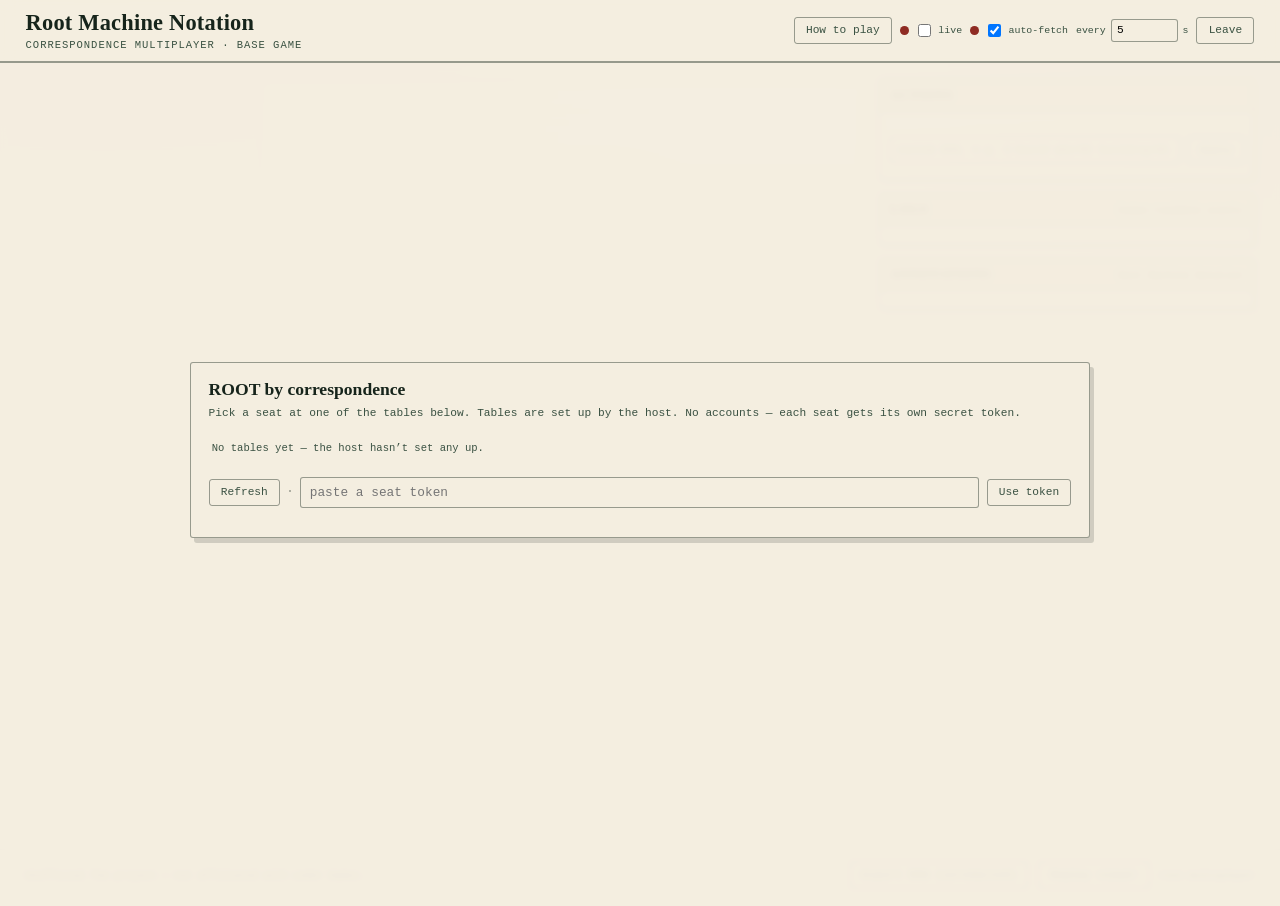
==== commit cd775c67: "Parity with the other tools: engine v0.1.31, animations, how-to, RMN input, replay - Bump root-mn v0" ====
--- a/web/index.html
+++ b/web/index.html
@@ -7,7 +7,8 @@
 <meta name="description" content="Root Machine Notation — correspondence multiplayer for the board game ROOT." />
 <title>Root Machine Notation · correspondence</title>
 <link rel="icon" href="favicon.svg" type="image/svg+xml" />
-<link rel="stylesheet" href="style.css?v=4" />
+<link rel="stylesheet" href="style.css?v=6" />
+<link rel="stylesheet" href="bot.css?v=1" />
 </head>
 <body>
 <header class="masthead">
@@ -19,6 +20,7 @@
     <div class="turnbar" id="turnbar" aria-live="polite"></div>
     <div class="header-controls">
       <button id="toggleplayers" class="btn ghost" type="button" aria-controls="players" aria-expanded="false">Players</button>
+      <button id="togglehowto" class="btn ghost" type="button" aria-controls="howto" aria-expanded="false">How to play</button>
       <label title="Instant updates via WebSocket (falls back to polling)">
         <span class="dot" id="livedot"></span>
         <input type="checkbox" id="live" /> live
@@ -38,11 +40,21 @@
 <div class="turnbanner" id="turnbanner" hidden aria-live="polite"></div>
 
 <div class="drawer-backdrop" id="drawerbackdrop" hidden></div>
+<div class="drawer-backdrop" id="howtobackdrop" hidden></div>
+
+<aside class="howto" id="howto" aria-label="How to play">
+  <div class="howto-head">
+    <h2 id="howtotitle">How to play</h2>
+    <button id="howtoclose" class="btn ghost" type="button">Close</button>
+  </div>
+  <div class="howto-body" id="howtobody"></div>
+</aside>
 
 <main class="bench">
   <aside class="players" id="players" aria-label="Players"></aside>
 
   <section class="boardwrap">
+    <div class="actionbanner" id="actionbanner" hidden aria-live="polite"></div>
     <div class="minimap" id="minimap" aria-label="Clearing graph" role="img"></div>
     <div class="board" id="board" aria-label="Woodland map"></div>
     <div class="boardfoot" id="boardfoot"></div>
@@ -52,6 +64,11 @@
     <div class="panel">
       <div class="panel-head"><h2 id="actionhead">Actions</h2><span class="hint" id="pendhint"></span></div>
       <div class="actions" id="actions"></div>
+      <div class="rmninput">
+        <input id="rmnin" type="text" spellcheck="false" autocomplete="off" placeholder="custom RMN, e.g. C:build who=MC building=MC.b.saw at=C9" />
+        <button id="rmngo" class="btn" type="button">Apply</button>
+      </div>
+      <div class="rmnerr" id="rmnerr"></div>
     </div>
     <div class="panel">
       <div class="panel-head"><h2>Logs</h2><span class="hint">human-readable events</span></div>
@@ -66,7 +83,11 @@
 
 <footer class="sitefoot">
   <span>Unofficial fan project — not affiliated with Leder Games.</span>
-  <a href="https://github.com/Thanhphan1147/root-multiplayer" target="_blank" rel="noopener">root-multiplayer</a>
+  <span class="foot-actions">
+    <button id="exportrmn" class="btn ghost" type="button">Export RMN (unredacted)</button>
+    <a class="btn ghost" href="replay.html">Replay viewer</a>
+    <a href="https://github.com/Thanhphan1147/root-multiplayer" target="_blank" rel="noopener">root-multiplayer</a>
+  </span>
 </footer>
 
 <!-- Landing: pick a seat at one of the host's tables -->
@@ -108,6 +129,24 @@
   </div>
 </div>
 
-<script src="app.js?v=4"></script>
+<!-- Export: works on mobile (copy/share), not just download -->
+<div class="overlay" id="exportdlg" hidden>
+  <div class="card">
+    <h2>Export RMN</h2>
+    <p>Full, unredacted log. On mobile, copy it and paste it into the <a href="replay.html">replay viewer</a>.</p>
+    <textarea id="exporttext" rows="10" readonly spellcheck="false"></textarea>
+    <div class="exportrow">
+      <button id="exportcopy" class="btn" type="button">Copy</button>
+      <button id="exportdl" class="btn ghost" type="button">Download</button>
+      <button id="exportshare" class="btn ghost" type="button" hidden>Share</button>
+      <button id="exportclose" class="btn ghost" type="button">Close</button>
+    </div>
+    <div class="err" id="exportstatus"></div>
+  </div>
+</div>
+
+<script src="howto.js?v=1"></script>
+<script src="board.js?v=1"></script>
+<script src="app.js?v=6"></script>
 </body>
 </html>
--- a/web/style.css
+++ b/web/style.css
@@ -598,10 +598,16 @@
 .pseat.free:hover .seat-back, .pseat.free:focus-visible .seat-back { fill: #7a5410; }
 .pseat.free:hover .pseat-label, .pseat.free:focus-visible .pseat-label { fill: var(--ink); }
 .pseat.busy { opacity: 0.45; }
+.pseat.empty { opacity: 0.4; }
+.pseat.empty .seat-body { fill: #7b6a55; }
+.pseat.empty .seat-back { fill: #63543f; }
+.pseat.empty .pseat-label { fill: var(--paper-2); }
 .pseat.MC .seat-cushion { fill: var(--mc); }
 .pseat.ED .seat-cushion { fill: var(--ed); }
 .pseat.WA .seat-cushion { fill: var(--wa); }
 .pseat.VB .seat-cushion { fill: var(--vb); }
+.pseat.bot .seat-back { fill: var(--gold); }
+.pseat.bot .pseat-label { font-weight: 700; }
 
 .card-wide { width: min(900px, 96vw); }
 .landingfoot { display: flex; align-items: center; gap: 0.5rem; flex-wrap: wrap; margin-top: 0.9rem; }
--- a/web/bot.css
+++ b/web/bot.css
@@ -0,0 +1,249 @@
+/* Bot demo overrides on top of the shared analysis styling. */
+
+.thinking {
+  position: fixed;
+  left: 50%;
+  bottom: 1rem;
+  transform: translateX(-50%);
+  z-index: 200;
+  padding: 0.45rem 0.8rem;
+  border: 1.5px solid var(--line-strong);
+  border-radius: var(--radius);
+  background: var(--paper-2);
+  box-shadow: var(--shadow-lift);
+  font-family: var(--mono);
+  font-size: 0.7rem;
+}
+.thinking[hidden] { display: none; }
+
+/* Start dialog: side and engine pickers. */
+.sidepick, .strengthpick { display: flex; gap: 0.4rem; flex-wrap: wrap; margin-top: 0.3rem; }
+.sidepick button, .strengthpick button {
+  flex: 1 1 8rem;
+  font-family: var(--mono);
+  font-size: 0.75rem;
+  padding: 0.55rem 0.6rem;
+  border: 1.5px solid var(--line-strong);
+  border-radius: var(--radius);
+  background: var(--paper);
+  color: var(--ink);
+  cursor: pointer;
+}
+.sidepick button.MC { border-color: var(--mc); color: var(--mc); }
+.sidepick button.ED { border-color: var(--ed); color: var(--ed); }
+.strengthpick button { flex: 1 1 4rem; }
+.sidepick button.on, .strengthpick button.on {
+  background: var(--ink);
+  border-color: var(--ink);
+  color: var(--paper);
+}
+
+/* The bot plays the Marquise or the Eyrie; mark the engine's chair. */.pcard .phead .f .engine-tag {
+  margin-left: 0.35rem;
+  padding: 0 0.25rem;
+  border: 1px solid var(--gold);
+  border-radius: var(--radius);
+  color: var(--gold);
+  font-size: 0.56rem;
+}
+
+/* Footer: the unredacted export button. */
+.foot-actions { display: flex; align-items: center; gap: 0.6rem; flex-wrap: wrap; }
+.sitefoot .btn { margin-top: 0; }
+
+/* Action banner shown while the engine's move is animated. Fixed so showing
+   and hiding it never shifts the board. */
+.actionbanner {
+  position: fixed;
+  left: 50%;
+  bottom: 3.4rem;
+  transform: translateX(-50%);
+  z-index: 210;
+  max-width: min(92vw, 560px);
+  margin: 0;
+  padding: 0.5rem 0.8rem;
+  border: 1.5px solid var(--line-strong);
+  border-left-width: 4px;
+  border-radius: var(--radius);
+  background: var(--paper-2);
+  box-shadow: var(--shadow-lift);
+  font-family: var(--mono);
+  font-size: 0.72rem;
+  text-align: center;
+}
+.actionbanner[hidden] { display: none; }
+.actionbanner.MC { border-left-color: var(--mc); color: var(--mc); }
+.actionbanner.ED { border-left-color: var(--ed); color: var(--ed); }
+
+/* The moving-warrior dot that slides along a road. */
+.movdot {
+  position: absolute;
+  z-index: 6;
+  transform: translate(-50%, -50%);
+  min-width: 1.15rem;
+  height: 1.15rem;
+  padding: 0 0.22rem;
+  display: grid;
+  place-items: center;
+  border-radius: 999px;
+  border: 2px solid var(--paper);
+  font-family: var(--mono);
+  font-size: 0.6rem;
+  font-weight: 700;
+  color: #fff;
+  box-shadow: 0 1px 5px rgba(22, 36, 27, 0.5);
+  pointer-events: none;
+}
+.movdot.MC { background: var(--mc); }
+.movdot.ED { background: var(--ed); }
+
+/* Notification panel that blanks out the whole clearing during a battle or
+   build so only the action reads. Slides in and out via WAAPI (see
+   cardKeyframes). The -1.5px inset covers the clearing's own border. */
+.clearingtag {
+  position: absolute;
+  inset: -1.5px;
+  z-index: 12;
+  transform: translateY(0);
+  pointer-events: none;
+  display: flex;
+  align-items: center;
+  justify-content: center;
+  gap: 0.35rem;
+  padding: 0.3rem;
+  border: 1.5px solid var(--line-strong);
+  border-radius: var(--radius);
+  background: var(--paper-2);
+  box-shadow: var(--shadow-lift);
+  font-family: var(--mono);
+  font-size: 0.68rem;
+  font-weight: 700;
+  white-space: nowrap;
+  color: var(--ink);
+}
+.clearingtag.MC { border-color: var(--mc); color: var(--mc); }
+.clearingtag.ED { border-color: var(--ed); color: var(--ed); }
+.clearingtag .gi { width: 0.85rem; height: 0.85rem; display: block; }
+.clearingtag .tagf { padding: 0 0.28rem; border-radius: 4px; color: #fff; }
+.clearingtag .tagf.MC { background: var(--mc); }
+.clearingtag .tagf.ED { background: var(--ed); }
+.clearingtag .tagg { color: var(--ink-soft); font-weight: 600; }
+
+/* Pulsing highlight so the affected clearing reads even without the card. */
+.clearing.flash {
+  z-index: 5;
+  border-color: var(--ink);
+  animation: clearflash 0.42s ease-in-out 2;
+}
+@keyframes clearflash {
+  0%, 100% { box-shadow: 0 0 0 0 rgba(150, 52, 44, 0); }
+  50% { box-shadow: 0 0 0 4px rgba(150, 52, 44, 0.35); }
+}
+
+@media (max-width: 720px), (prefers-reduced-motion: reduce) {
+  .clearingtag { position: static; inset: auto; transform: none; width: 100%; margin-top: 0.3rem; }
+  .clearing.flash { animation: none; box-shadow: 0 0 0 3px rgba(150, 52, 44, 0.35); }
+}
+/* Export dialog: shown instead of a raw download so mobile can copy/share. */
+#exporttext {
+  width: 100%;
+  box-sizing: border-box;
+  font-family: var(--mono);
+  font-size: 0.68rem;
+  line-height: 1.4;
+  border: 1.5px solid var(--line-strong);
+  border-radius: var(--radius);
+  background: var(--paper);
+  color: var(--ink);
+  padding: 0.5rem;
+  resize: vertical;
+}
+.exportrow { display: flex; flex-wrap: wrap; gap: 0.5rem; margin-top: 0.6rem; }
+.err { min-height: 1rem; margin-top: 0.4rem; font-family: var(--mono); font-size: 0.68rem; color: var(--crimson); }
+
+/* Vagabond character ability, shown in the player panel. */
+.vbability {
+  margin: 0.2rem 0 0.35rem;
+  padding: 0.28rem 0.4rem;
+  border-left: 3px solid var(--vb);
+  background: var(--paper);
+  font-size: 0.62rem;
+  line-height: 1.35;
+  color: var(--ink);
+}
+.vbability b { color: var(--vb); }
+
+/* Vagabond active quests (public info). */
+.qhead {
+  margin-top: 0.4rem;
+  font-family: var(--mono);
+  font-size: 0.6rem;
+  letter-spacing: 0.05em;
+  text-transform: uppercase;
+  color: var(--ink-soft);
+}
+.quest {
+  display: flex;
+  flex-wrap: wrap;
+  align-items: baseline;
+  gap: 0.3rem;
+  margin-top: 0.2rem;
+  padding: 0.22rem 0.3rem;
+  border-left: 3px solid var(--vb);
+  background: var(--paper);
+  font-size: 0.62rem;
+}
+.quest .qsuit {
+  width: 1rem;
+  height: 1rem;
+  display: grid;
+  place-items: center;
+  border-radius: 50%;
+  color: #fff;
+  font-size: 0.55rem;
+  font-weight: 700;
+}
+.qsuit.F { background: var(--mc); }
+.qsuit.R { background: var(--vb); }
+.qsuit.M { background: #5b6472; }
+.quest .qname { font-weight: 700; color: var(--ink); }
+.quest .qreq { color: var(--ink-soft); }
+.quest .qrew { margin-left: auto; font-family: var(--mono); color: var(--ink-soft); }
+
+/* "How to play" sidebar: hidden by default on all viewports. */
+.howto {
+  position: fixed;
+  top: 0;
+  right: 0;
+  bottom: 0;
+  z-index: 320;
+  width: min(420px, 92vw);
+  display: flex;
+  flex-direction: column;
+  background: var(--paper-2);
+  border-left: 2px solid var(--line-strong);
+  box-shadow: -4px 0 16px rgba(22, 36, 27, 0.18);
+  transform: translateX(100%);
+  visibility: hidden;
+  transition: transform 0.18s ease, visibility 0.18s;
+}
+.howto.open { transform: translateX(0); visibility: visible; }
+.howto-head {
+  display: flex;
+  justify-content: space-between;
+  align-items: center;
+  gap: 0.5rem;
+  padding: 0.6rem 0.8rem;
+  border-bottom: 2px solid var(--line-strong);
+}
+.howto-head h2 { margin: 0; font-size: 0.8rem; letter-spacing: 0.05em; text-transform: uppercase; }
+.howto-body { overflow: auto; padding: 0.7rem 0.9rem 1.2rem; }
+.howto-goal { margin: 0 0 0.6rem; font-size: 0.68rem; color: var(--ink); }
+.howto-sec { margin: 0 0 0.7rem; }
+.howto-sec h3 { margin: 0 0 0.2rem; font-size: 0.68rem; letter-spacing: 0.04em; text-transform: uppercase; color: var(--ink-soft); }
+.howto-sec p { margin: 0; font-size: 0.68rem; line-height: 1.45; color: var(--ink); }
+
+/* Custom RMN input in the Actions panel. */
+.rmninput { display: flex; gap: 0.4rem; padding: 0.4rem 0.55rem 0; }
+.rmninput input { flex: 1; min-width: 0; font-family: var(--mono); font-size: 0.66rem; padding: 0.35rem 0.45rem; border: 1.5px solid var(--line-strong); border-radius: var(--radius); background: var(--paper); color: var(--ink); }
+.rmnerr { min-height: 1rem; padding: 0.25rem 0.55rem 0.4rem; font-family: var(--mono); font-size: 0.64rem; color: var(--crimson); }
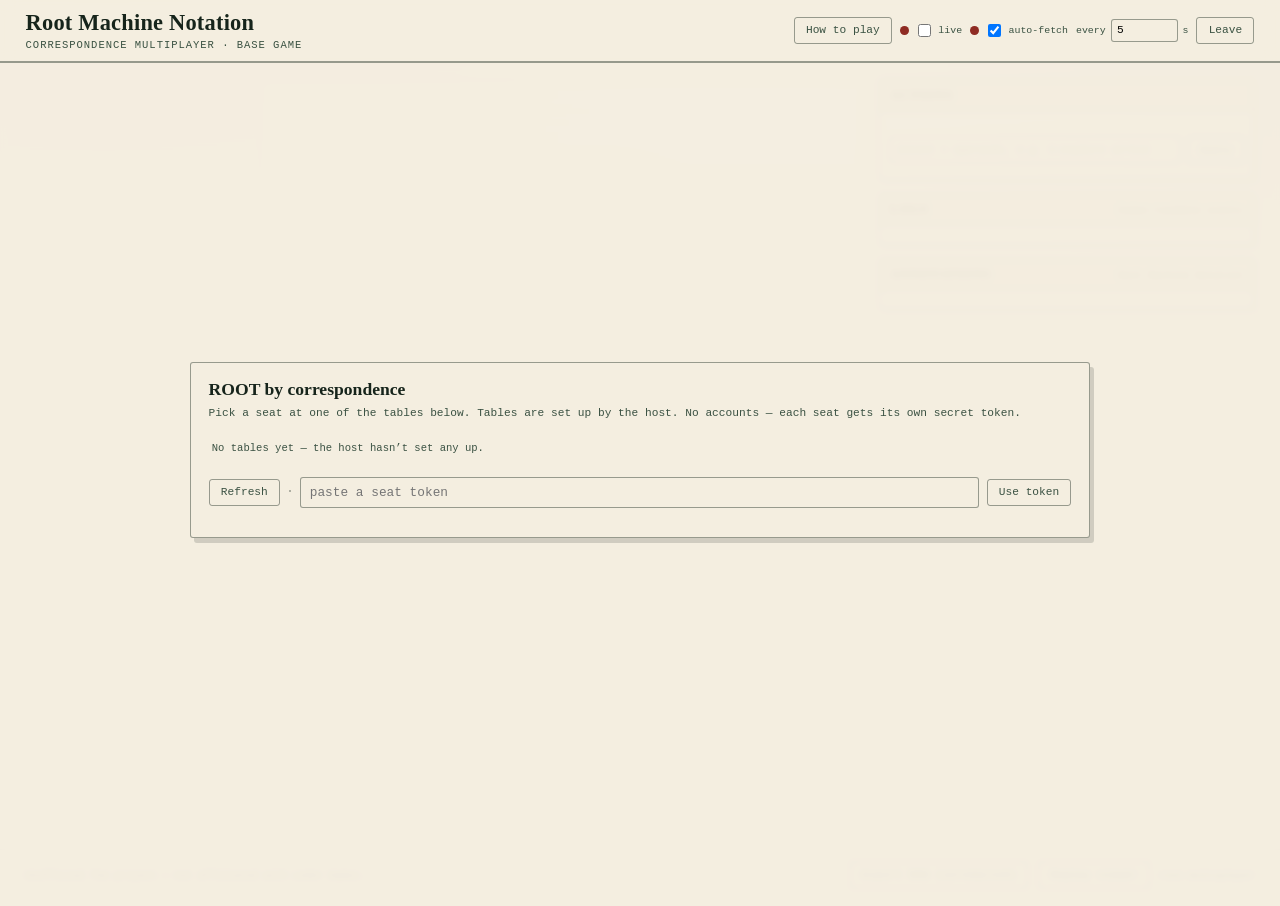
==== commit 3c770516: "Shorthand RMN input with live preview; engine v0.1.32 Typing just 'intent + operands' (e.g. 'V:explo" ====
--- a/web/index.html
+++ b/web/index.html
@@ -65,9 +65,10 @@
       <div class="panel-head"><h2 id="actionhead">Actions</h2><span class="hint" id="pendhint"></span></div>
       <div class="actions" id="actions"></div>
       <div class="rmninput">
-        <input id="rmnin" type="text" spellcheck="false" autocomplete="off" placeholder="custom RMN, e.g. C:build who=MC building=MC.b.saw at=C9" />
+        <input id="rmnin" type="text" spellcheck="false" autocomplete="off" placeholder="intent + operands, e.g. V:explore at=C12" />
         <button id="rmngo" class="btn" type="button">Apply</button>
       </div>
+      <div class="rmnpreview" id="rmnpreview"></div>
       <div class="rmnerr" id="rmnerr"></div>
     </div>
     <div class="panel">
--- a/web/bot.css
+++ b/web/bot.css
@@ -247,3 +247,6 @@
 .rmninput { display: flex; gap: 0.4rem; padding: 0.4rem 0.55rem 0; }
 .rmninput input { flex: 1; min-width: 0; font-family: var(--mono); font-size: 0.66rem; padding: 0.35rem 0.45rem; border: 1.5px solid var(--line-strong); border-radius: var(--radius); background: var(--paper); color: var(--ink); }
 .rmnerr { min-height: 1rem; padding: 0.25rem 0.55rem 0.4rem; font-family: var(--mono); font-size: 0.64rem; color: var(--crimson); }
+/* Preview of the full RMN line the "intent + operands" input expands to. */
+.rmnpreview { padding: 0.3rem 0.55rem 0; font-family: var(--mono); font-size: 0.6rem; color: var(--ink-soft); white-space: nowrap; overflow-x: auto; }
+.rmnpreview:empty { display: none; }
